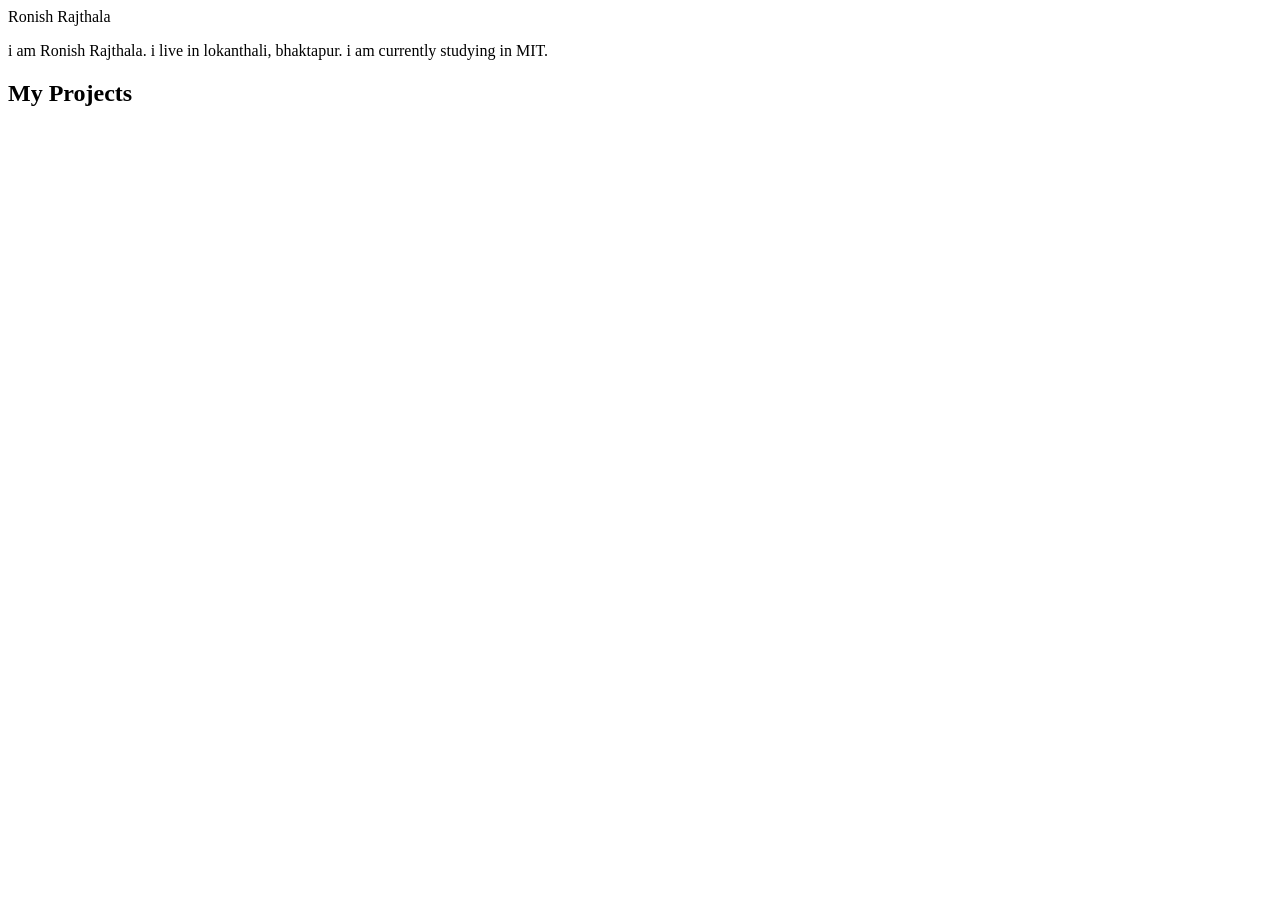
==== index.html @ 27f0df91 "my portfolio" ====
<html> 

<head>
    <title>My Web Page</title>
</head>
<body>
    <h1></h1>Ronish Rajthala
    <p>i am Ronish Rajthala. i live in lokanthali, bhaktapur. i am currently studying in MIT.</p>
    <h2>My Projects </h2>
</body>



</html>
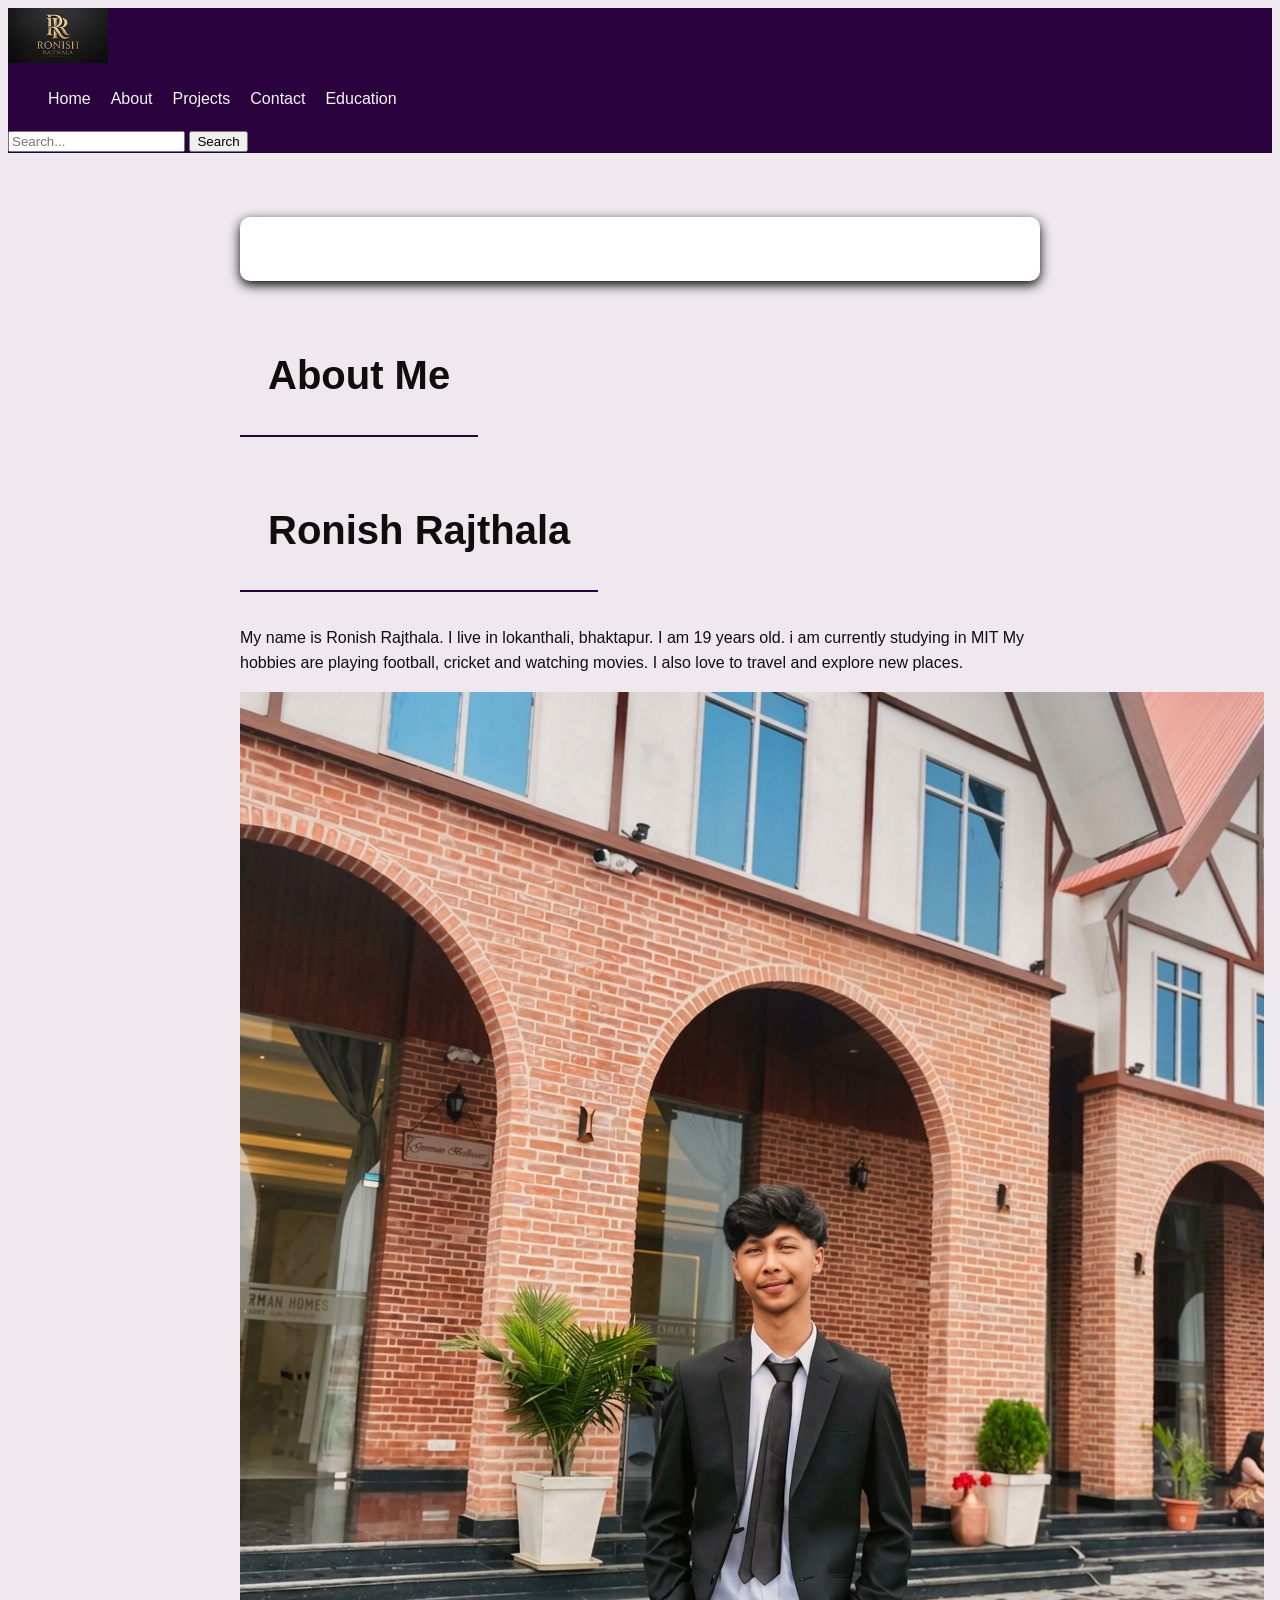
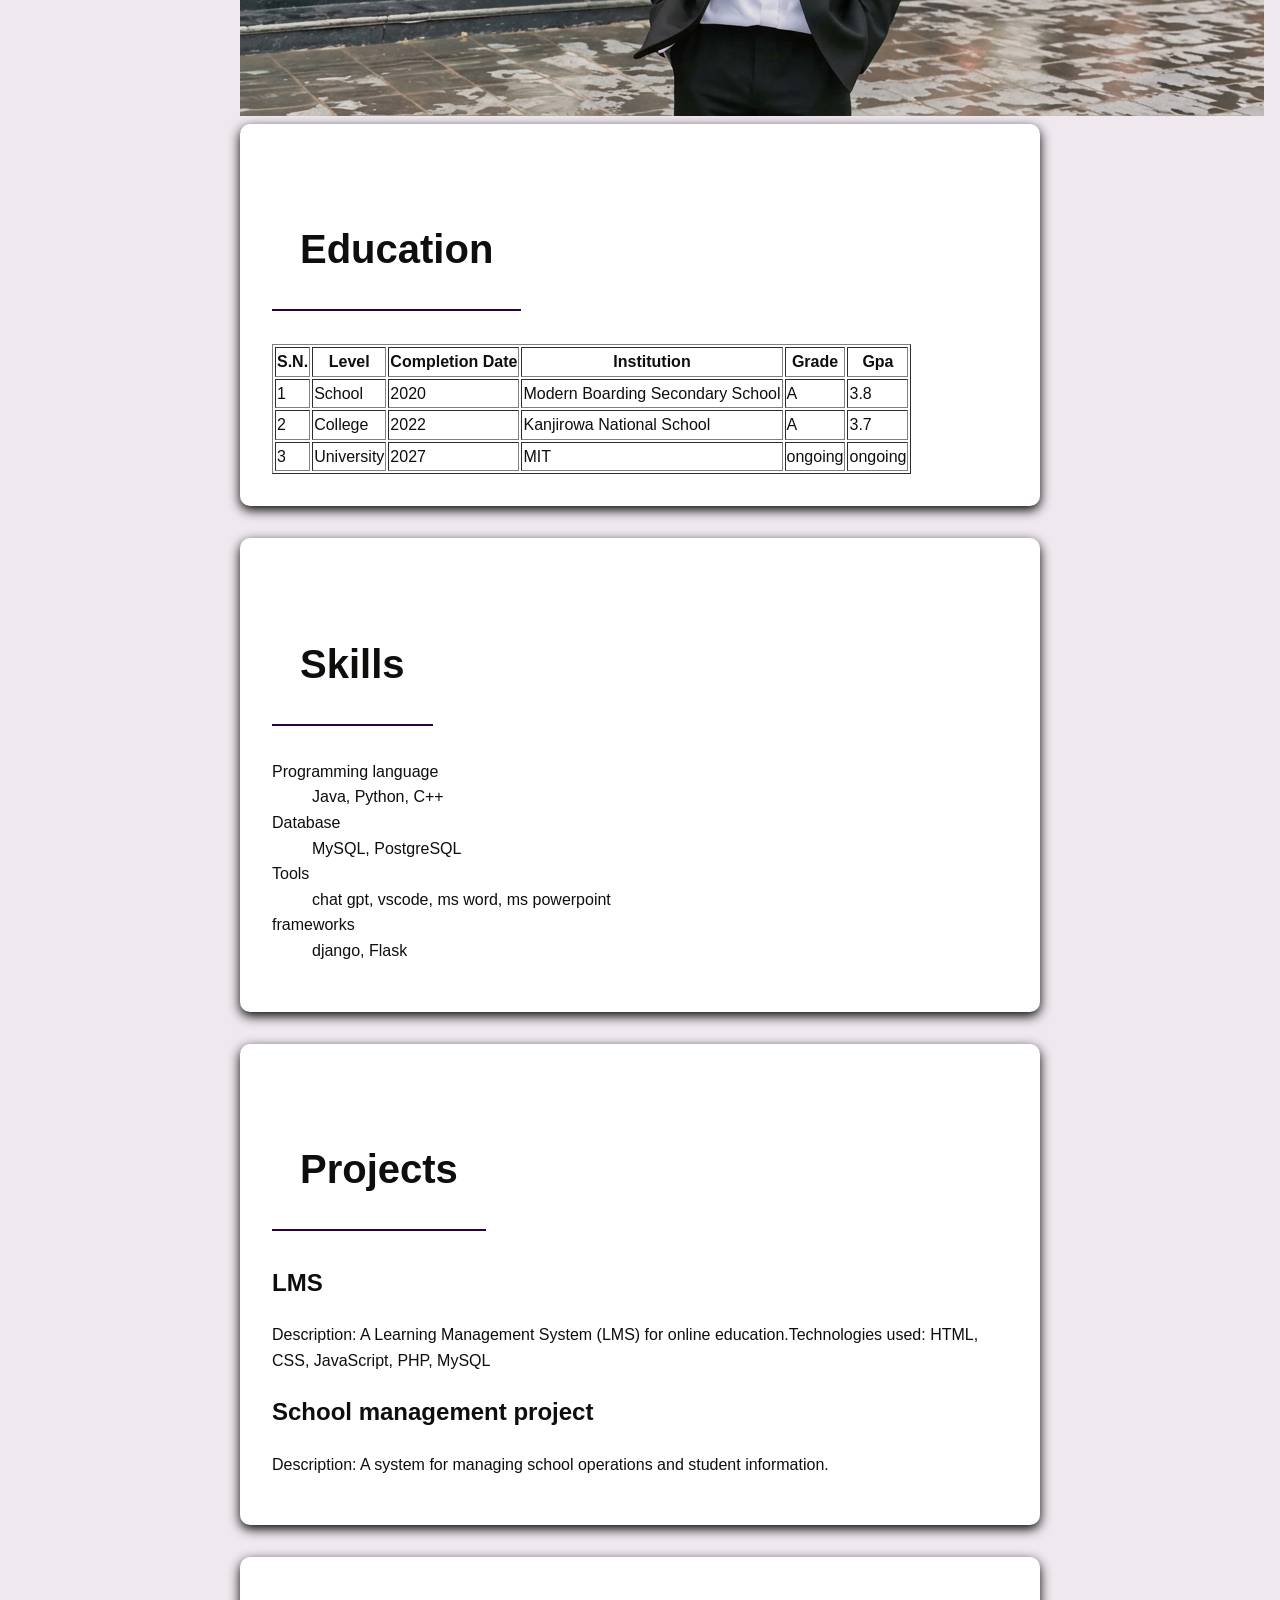
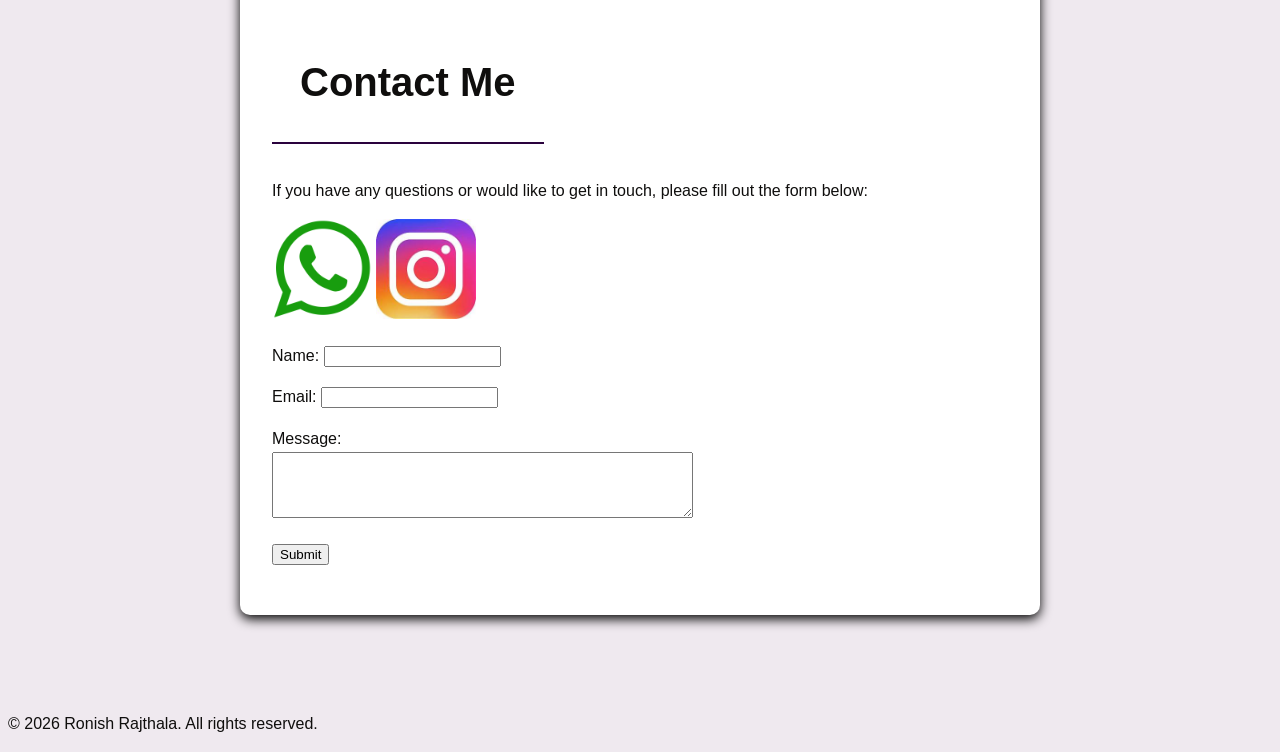
==== commit 3e76e815: "commit added" ====
--- a/index.html
+++ b/index.html
@@ -1,14 +1,171 @@
-<html> 
+<!DOCTYPE html>
+<html lang="en">
+<head>
+    <meta charset="UTF-8">
+    <meta name="viewport" content="width=device-width, initial-scale=1.0">
+<link rel="stylesheet" href="css/style.css">
+    <title>My Portfolio</title>
+</head>
+<body id="top">
 
-<head>
-    <title>My Web Page</title>
-</head>
-<body>
-    <h1></h1>Ronish Rajthala
-    <p>i am Ronish Rajthala. i live in lokanthali, bhaktapur. i am currently studying in MIT.</p>
-    <h2>My Projects </h2>
+    <header>
+        <div class="container">
+            <div class="logo">
+                <img src="images/logo.jpg" alt="Ronish rajthala Logo" width="100">
+            </div>
+
+            <div class="nav-bar">
+                <nav>
+                    <ul>
+                        <li><a href="#index">Home</a></li>
+                        <li><a href="#about">About</a></li>
+                        <li><a href="#projects">Projects</a></li>
+                        <li><a href="#contact">Contact</a></li>
+                        <li><a href="#education">Education</a></li>
+                    </ul>
+                 </nav>
+            </div>
+
+            <div class="search-bar">
+                <form action="search.php" method="get">
+                    <input type="text" name="query" placeholder="Search...">
+                    <button type="submit">Search</button>
+                </form>
+            </div>
+         </div>
+    </header>
+
+    <main>
+        <section id="about">
+            <div class="about-container"></div>
+                <div class="about-text">
+                <h1>About Me</h1>
+                <h1>Ronish Rajthala</h1>
+                <p>My name is Ronish Rajthala. I live in lokanthali, bhaktapur. I am 19 years old. i am currently
+                    studying in MIT
+                    My hobbies are playing football, cricket and watching movies. I also love to travel and explore new
+                    places.</p>
+                </div>
+                    <img src="images/profile.jpg" alt="Profile Image width="10"> 
+        
+            </div>
+        </section>
+                    
+        <section id="education">
+            <div class="education-container">
+                <h1>Education</h1>
+                    <table border="1">
+                        <thead>
+                            <tr>
+                                <th>S.N.</th>
+                                <th>Level</th>
+                                <th>Completion Date</th>
+                                <th>Institution</th>
+                                <th>Grade</th>
+                                <th>Gpa</th>
+                            </tr>
+                        </thead>
+                        <tbody>
+                            <tr>
+                                <td>1</td>
+                                <td>School</td>
+                                <td>2020</td>
+                                <td>Modern Boarding Secondary School</td>
+                                <td>A</td>
+                                <td>3.8</td>
+                            </tr>
+                            <tr>
+                                <td>2</td>
+                                <td>College</td>
+                                <td>2022</td>
+                                <td>Kanjirowa National School</td>
+                                <td>A</td>
+                                <td>3.7</td>
+                            </tr>
+                            <tr>
+                                <td>3</td>
+                                <td>University</td>
+                                <td>2027</td>
+                                <td>MIT</td>
+                                <td>ongoing</td>
+                                <td>ongoing</td>
+                            </tr>
+                        </tbody>
+                    </table>
+            </div>
+        </section>
+
+                 <section id="skills">
+                    <div class="skills-container">
+                        <h1>Skills</h1>
+                        <dl>
+                            <dt>Programming language</dt>
+                            <dd>Java, Python, C++</dd>
+                            <dt>Database</dt>
+                            <dd>MySQL, PostgreSQL</dd>
+                            <dt>Tools</dt>
+                            <dd>chat gpt, vscode, ms word, ms powerpoint</dd>
+                            <dt>frameworks</dt>
+                            <dd>django, Flask</dd>
+                        </dl>
+                    </div>
+                </section>
+                    <section id="projects">
+                        <div class="projects-container">
+                        <h1>Projects</h1>
+                        <article>
+                            <h2>LMS</h2>
+                            <p>Description: A Learning Management System (LMS) for online education.Technologies used:
+                                HTML, CSS, JavaScript, PHP, MySQL
+                            </p>
+                        </article>
+                        <article>
+                            <h2>School management project</h2>
+                            <p>Description: A system for managing school operations and student information.</p>
+                        </article>
+                        </div>                
+                    </section>
+                    <section id="contact">
+                        <div class="contact-container">
+                            <h1>Contact Me</h1>
+                            <p>If you have any questions or would like to get in touch, please fill out the form below:</p>
+                        
+                            <p>
+                            <a href="https://www.whatsapp.com/"><img src="images/whatsapp.png" alt="Ronish"
+                                    width="100"></a>
+                            <a href="https://www.instagram.com/"><img src="images/insta.jpg" alt="Ronish"
+                                    width="100"></a>
+                                    <p >
+                                     <form action="submit_form.php" method="post">
+                    <p>
+                        <label for="Username">Name:</label>
+                        <input type="text" id="Username" name="Username" required>
+                    </p>
+
+                    <p>
+                        <label for="Email">Email:</label>
+                        <input type="email" id="Email" name="Email" required>
+                    </p>
+
+                    <p>
+                        <label for="message">Message:</label><br>
+                        <textarea id="message" name="message" rows="4" cols="50" required></textarea>
+                    </p>
+
+                    <p>
+                        <input type="submit" value="Submit">
+                    </p>
+                </form>
+            </div>
+        </section>
+    </main>
+
+    <footer>
+        <p>&copy; 2026 Ronish Rajthala. All rights reserved.</p>
+    </footer>
+
 </body>
+</html>
 
 
 
-</html>
--- a/css/style.css
+++ b/css/style.css
@@ -0,0 +1,108 @@
+body{
+    background-color:rgb(239, 233, 239);
+    color: rgb(15, 14, 13);
+    font-family: Arial, sans-serif;
+    line-height: 1.6;
+}
+
+header{
+    background-color: rgb(42, 2, 61);
+    color: white;
+}
+.header .container {
+    display: flex;
+    justify-content: space-between;
+    padding: 10px 20px;
+    align-items: center;
+}
+
+nav ul {
+    list-style: none;
+    gap: 20px;
+    display: flex;
+}
+
+nav a {
+    text-decoration: none;
+    color: rgb(247, 244, 244);
+}
+
+nav a:hover {
+    color: blue;
+}
+h1, h2,{
+    color: rgb(42, 2, 61);
+}
+h1 {
+    border-bottom: 2px solid rgb(42, 2, 61);
+    padding: 0.7em;
+    width:fit-content;
+    font-size: 2.5rem;
+}
+main{
+    max-width: 800px;
+    margin: 2rem auto;
+    padding: 2rem;
+}
+
+.about-container,
+.projects-container,
+.skills-container,
+.contact-container,
+.education-container{
+
+    margin-bottom: 2rem;
+    max-width: 800px;
+    padding: 2rem;
+    background-color: #fff;
+    border-radius: 10px;
+    box-shadow: 0 4px 12px black;
+}
+.about_container{
+display: flex;
+gap: 5rem;
+justify-content: space-between;
+}
+
+.about_container img {
+border-radius: 50%;
+box-shadow: 0 8px 12px black;
+width:2%;
+
+}
+.project-container article{
+   background-color:rgb(117, 117, 152);
+   padding: 10px;
+   margin-bottom: 1px;
+   box-shadow: 0 4px 8px rgba(0, 0, 0, 0.1);
+   border-radius: 10px;
+}
+article a{
+    color: whitesmoke;
+    font-size: 1.2rem;
+    font-weight: bolder;
+    text-decoration: underline;
+}
+article a:hover{
+    color: gold;
+    text-decoration: underline;
+}
+.project-container article:hover{
+transform: translateY(-5px);
+}
+@media (max-width: 768px){
+    .header .container {
+        flex-direction: column;
+    }
+    nav ul {
+        flex-direction: column;
+   
+    }
+    .about_container{
+        flex-direction: column;
+
+    }
+
+    @media (min-width: 769px) and (max-width: 1024px){
+     
+    }
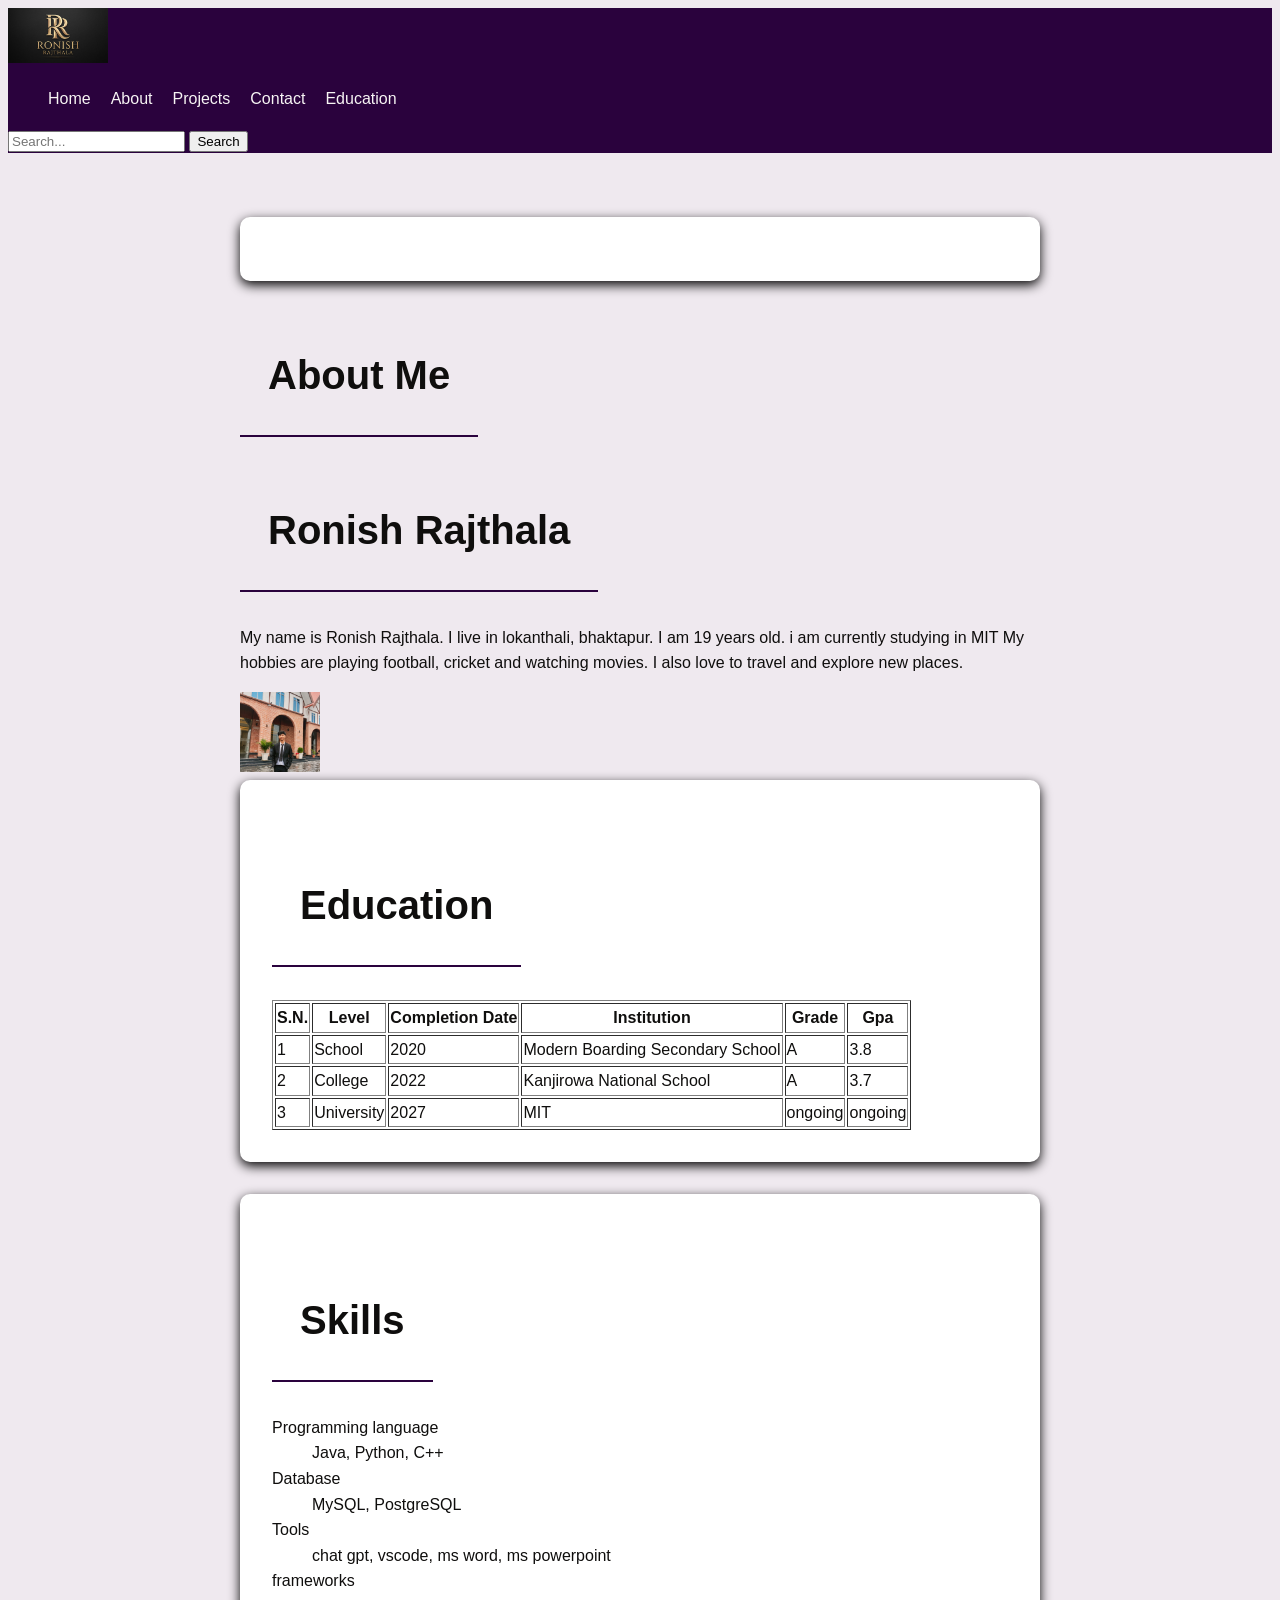
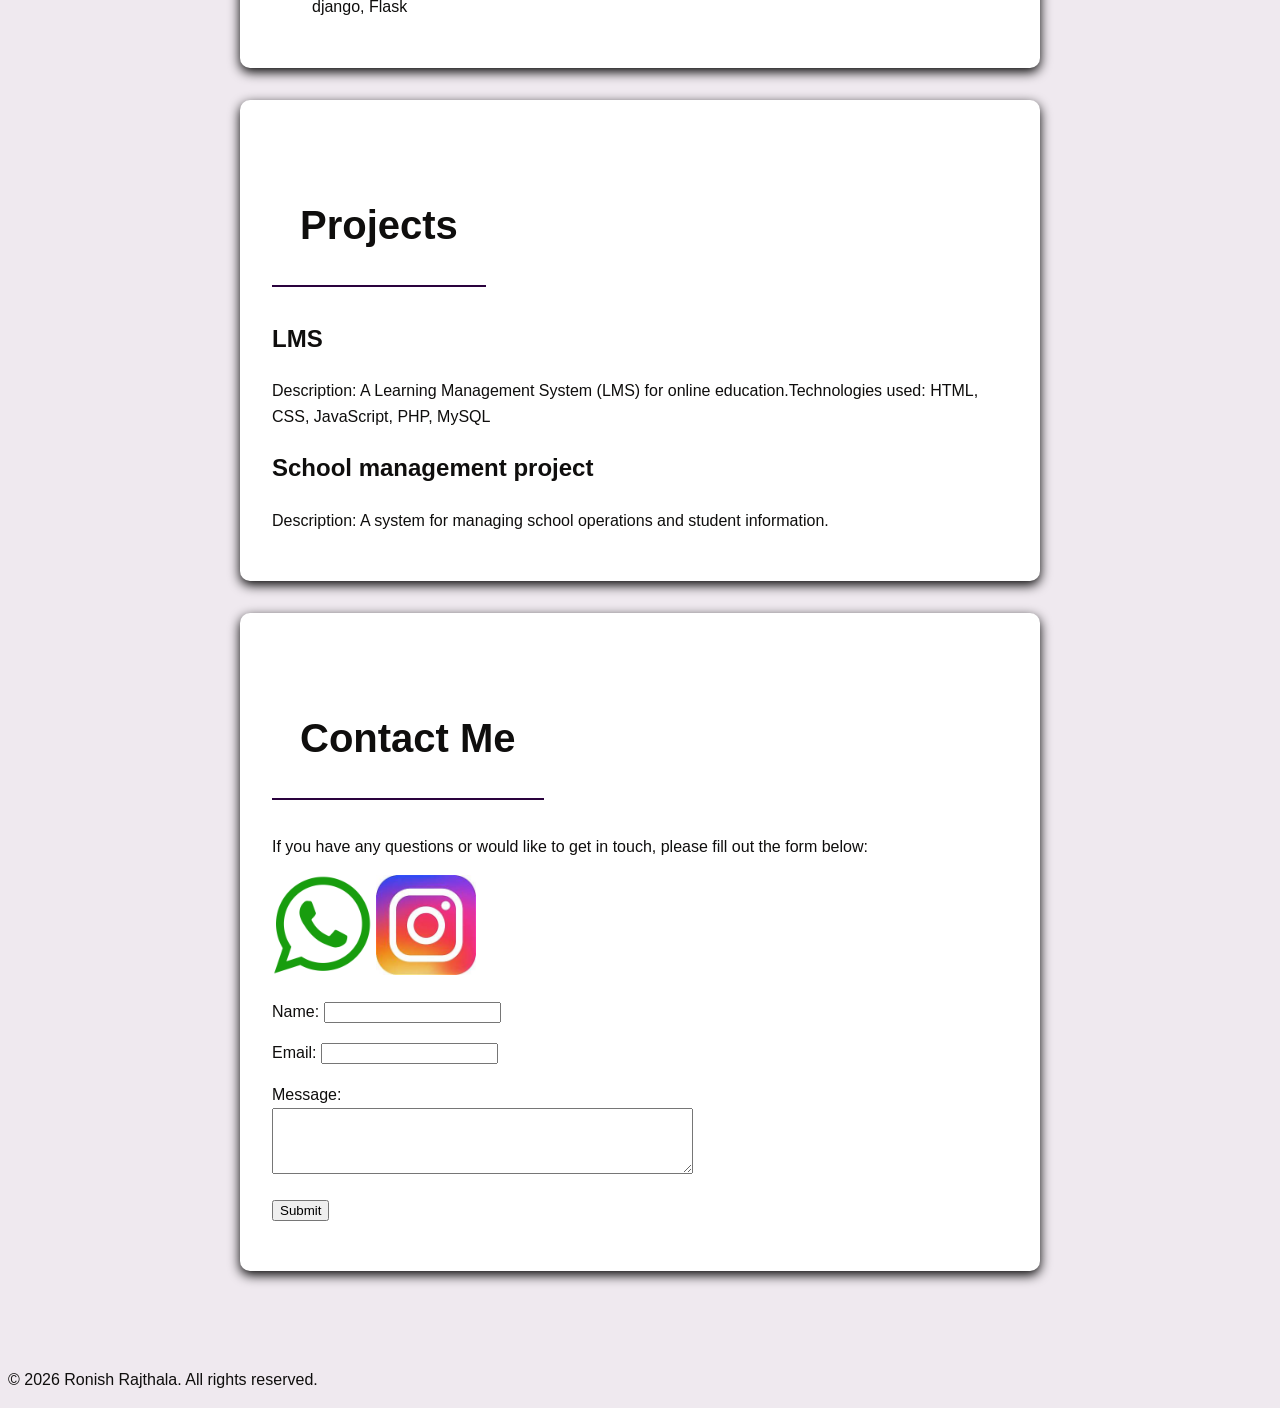
==== commit 0ea6082f: "commit added" ====
--- a/index.html
+++ b/index.html
@@ -46,7 +46,7 @@
                     My hobbies are playing football, cricket and watching movies. I also love to travel and explore new
                     places.</p>
                 </div>
-                    <img src="images/profile.jpg" alt="Profile Image width="10"> 
+                    <img src="images/profile.jpg" alt="Profile" Height="80" width="80" style="text-align: right">
         
             </div>
         </section>
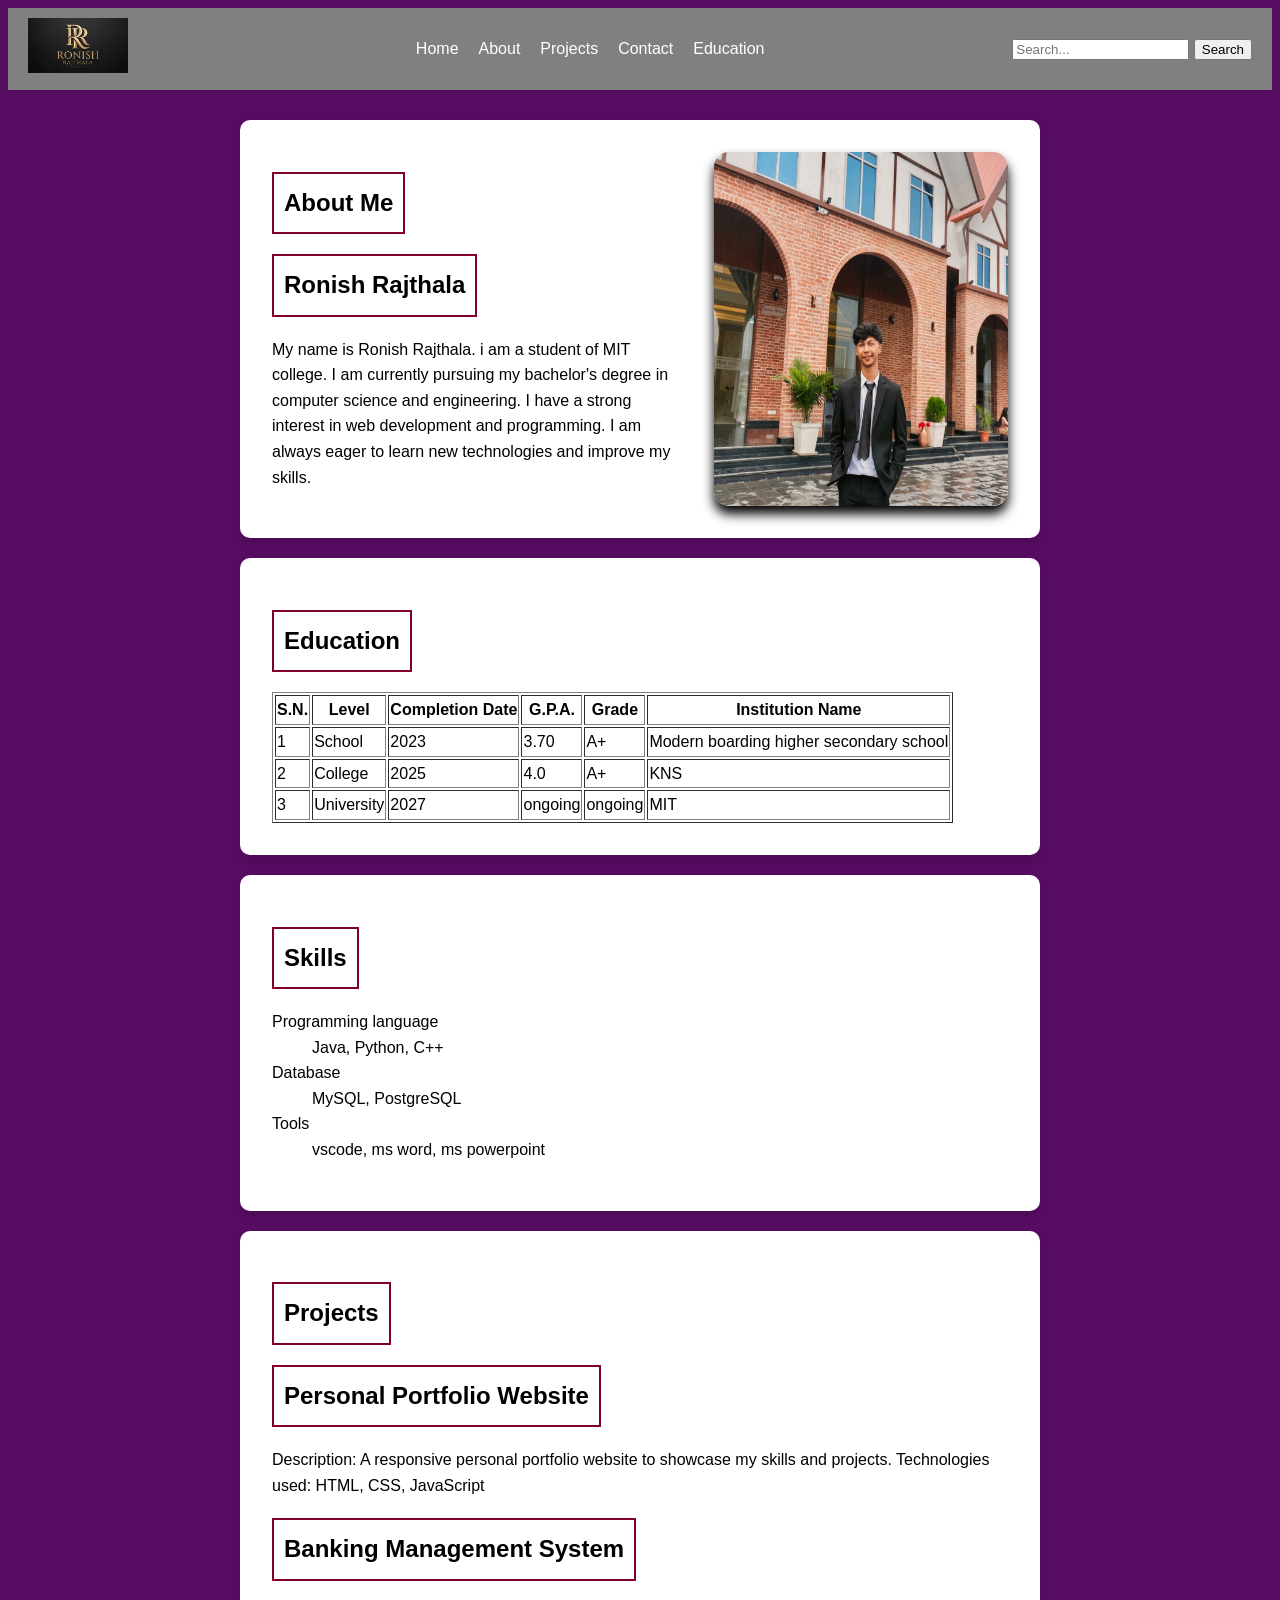
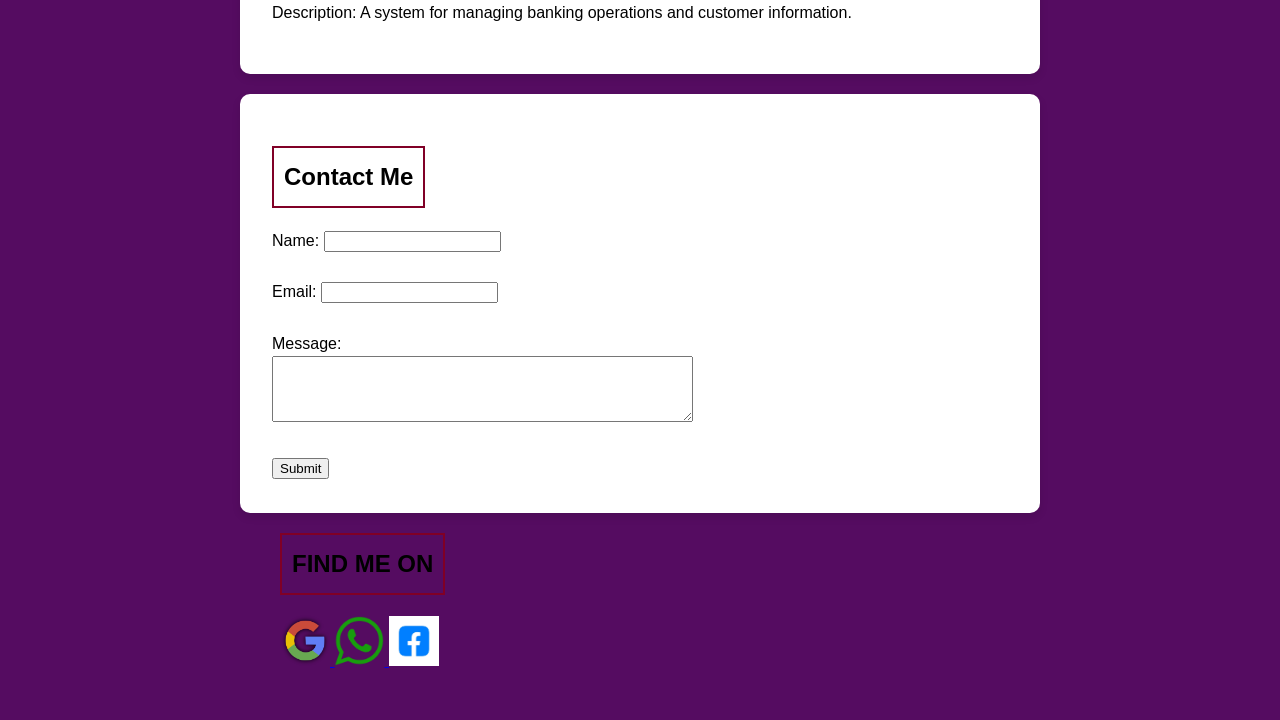
==== commit 64f5db0f: "push" ====
--- a/index.html
+++ b/index.html
@@ -1,19 +1,19 @@
 <!DOCTYPE html>
 <html lang="en">
+
 <head>
     <meta charset="UTF-8">
     <meta name="viewport" content="width=device-width, initial-scale=1.0">
-<link rel="stylesheet" href="css/style.css">
+    <link rel="stylesheet" href="css/style.css">
     <title>My Portfolio</title>
 </head>
-<body id="top">
 
+<body>
     <header>
-        <div class="container">
+        <div class="header-container">
             <div class="logo">
-                <img src="images/logo.jpg" alt="Ronish rajthala Logo" width="100">
+                <img src="images/logo.jpg" alt="Ronish Rajthala" width="100">
             </div>
-
             <div class="nav-bar">
                 <nav>
                     <ul>
@@ -23,149 +23,130 @@
                         <li><a href="#contact">Contact</a></li>
                         <li><a href="#education">Education</a></li>
                     </ul>
-                 </nav>
+
+                </nav>
             </div>
-
             <div class="search-bar">
-                <form action="search.php" method="get">
+                <form>
                     <input type="text" name="query" placeholder="Search...">
                     <button type="submit">Search</button>
-                </form>
             </div>
-         </div>
+            </form>
+        </div>
     </header>
-
     <main>
         <section id="about">
-            <div class="about-container"></div>
+            <div class="about-container">
                 <div class="about-text">
-                <h1>About Me</h1>
-                <h1>Ronish Rajthala</h1>
-                <p>My name is Ronish Rajthala. I live in lokanthali, bhaktapur. I am 19 years old. i am currently
-                    studying in MIT
-                    My hobbies are playing football, cricket and watching movies. I also love to travel and explore new
-                    places.</p>
+                    <h1>About Me</h1>
+                    <h2>Ronish Rajthala</h2>
+
+                    <p>My name is Ronish Rajthala. i am a student of MIT college. I am currently pursuing my bachelor's
+                        degree in computer science and engineering. I have a strong interest in web development and
+                        programming. I am always eager to learn new technologies and improve my skills.
+                    </p>
                 </div>
-                    <img src="images/profile.jpg" alt="Profile" Height="80" width="80" style="text-align: right">
-        
-            </div>
-        </section>
-                    
-        <section id="education">
-            <div class="education-container">
-                <h1>Education</h1>
-                    <table border="1">
-                        <thead>
-                            <tr>
-                                <th>S.N.</th>
-                                <th>Level</th>
-                                <th>Completion Date</th>
-                                <th>Institution</th>
-                                <th>Grade</th>
-                                <th>Gpa</th>
-                            </tr>
-                        </thead>
-                        <tbody>
-                            <tr>
-                                <td>1</td>
-                                <td>School</td>
-                                <td>2020</td>
-                                <td>Modern Boarding Secondary School</td>
-                                <td>A</td>
-                                <td>3.8</td>
-                            </tr>
-                            <tr>
-                                <td>2</td>
-                                <td>College</td>
-                                <td>2022</td>
-                                <td>Kanjirowa National School</td>
-                                <td>A</td>
-                                <td>3.7</td>
-                            </tr>
-                            <tr>
-                                <td>3</td>
-                                <td>University</td>
-                                <td>2027</td>
-                                <td>MIT</td>
-                                <td>ongoing</td>
-                                <td>ongoing</td>
-                            </tr>
-                        </tbody>
-                    </table>
+                <img src="images/profile.jpg" alt="Profile Image">
             </div>
         </section>
 
-                 <section id="skills">
-                    <div class="skills-container">
-                        <h1>Skills</h1>
-                        <dl>
-                            <dt>Programming language</dt>
-                            <dd>Java, Python, C++</dd>
-                            <dt>Database</dt>
-                            <dd>MySQL, PostgreSQL</dd>
-                            <dt>Tools</dt>
-                            <dd>chat gpt, vscode, ms word, ms powerpoint</dd>
-                            <dt>frameworks</dt>
-                            <dd>django, Flask</dd>
-                        </dl>
-                    </div>
-                </section>
-                    <section id="projects">
-                        <div class="projects-container">
-                        <h1>Projects</h1>
-                        <article>
-                            <h2>LMS</h2>
-                            <p>Description: A Learning Management System (LMS) for online education.Technologies used:
-                                HTML, CSS, JavaScript, PHP, MySQL
-                            </p>
-                        </article>
-                        <article>
-                            <h2>School management project</h2>
-                            <p>Description: A system for managing school operations and student information.</p>
-                        </article>
-                        </div>                
-                    </section>
-                    <section id="contact">
-                        <div class="contact-container">
-                            <h1>Contact Me</h1>
-                            <p>If you have any questions or would like to get in touch, please fill out the form below:</p>
-                        
-                            <p>
-                            <a href="https://www.whatsapp.com/"><img src="images/whatsapp.png" alt="Ronish"
-                                    width="100"></a>
-                            <a href="https://www.instagram.com/"><img src="images/insta.jpg" alt="Ronish"
-                                    width="100"></a>
-                                    <p >
-                                     <form action="submit_form.php" method="post">
-                    <p>
-                        <label for="Username">Name:</label>
-                        <input type="text" id="Username" name="Username" required>
-                    </p>
+        <section id="education">
+            <div class="education-container">
+                <h2>Education</h2>
+                <table border="1">
+                    <thead>
+                        <tr>
+                            <th>S.N.</th>
+                            <th>Level</th>
+                            <th>Completion Date</th>
+                            <th>G.P.A.</th>
+                            <th>Grade</th>
+                            <th>Institution Name</th>
+                        </tr>
+                    </thead>
+                    <tbody>
+                        <tr>
+                            <td>1</td>
+                            <td>School</td>
+                            <td>2023</td>
+                            <td>3.70</td>
+                            <td>A+</td>
+                            <td>Modern boarding higher secondary school</td>
+                        </tr>
+                        <tr>
+                            <td>2</td>
+                            <td>College</td>
+                            <td>2025</td>
+                            <td>4.0</td>
+                            <td>A+</td>
+                            <td>KNS</td>
+                        </tr>
+                        <tr>
+                            <td>3</td>
+                            <td>University</td>
+                            <td>2027</td>
+                            <td>ongoing</td>
+                            <td>ongoing</td>
+                            <td>MIT</td>
 
-                    <p>
-                        <label for="Email">Email:</label>
-                        <input type="email" id="Email" name="Email" required>
-                    </p>
-
-                    <p>
-                        <label for="message">Message:</label><br>
-                        <textarea id="message" name="message" rows="4" cols="50" required></textarea>
-                    </p>
-
-                    <p>
-                        <input type="submit" value="Submit">
-                    </p>
-                </form>
+                </table>
             </div>
         </section>
-    </main>
 
-    <footer>
-        <p>&copy; 2026 Ronish Rajthala. All rights reserved.</p>
-    </footer>
+        <section id="skills">
+            <div class="skills-container">
+                <h2>Skills</h2>
+                <dl>
+                    <dt>Programming language</dt>
+                    <dd>Java, Python, C++</dd>
+                    <dt>Database</dt>
+                    <dd>MySQL, PostgreSQL</dd>
+                    <dt>Tools</dt>
+                    <dd>vscode, ms word, ms powerpoint</dd>
+                </dl>
+            </div>
+        </section>
+        <section id="projects">
+            <div class="projects-container">
+                <h2>Projects</h2>
+                <article>
+                    <h2>Personal Portfolio Website</h2>
+                    <p>Description: A responsive personal portfolio website to showcase my skills and projects.
+                        Technologies used: HTML, CSS, JavaScript</p>
+                </article>
+                <article>
+                    <h2>Banking Management System</h2>
+                    <p>Description: A system for managing banking operations and customer information.
+                    </p>
+                </article>
+            </div>
+        </section>
+       
+
+        <section id="contact">
+            <div class="contact-container">
+                <h2>Contact Me</h2>
+                <form action="submit_form.php" method="post">
+                    <label for="name">Name:</label>
+                    <input type="text" id="name" name="name" required><br><br>
+                    <label for="email">Email:</label>
+                    <input type="email" id="email" name="email" required><br><br>
+                    <label for="message">Message:</label><br>
+                    <textarea id="message" name="message" rows="4" cols="50" required></textarea><br><br>
+                    <input type="submit" value="Submit">
+                </form>
+        </section>
+
+
+        <ul>
+            <h2>FIND ME ON</h2>
+            <a href="https://www.google.com/" target="_blank">
+                <img src="images/google.png" alt="Google" width="50">
+                <a href="https://www.whatsapp.com/" target="_blank">
+                    <img src="images/whatsapp.png" alt="whatsapp" width="50">
+                    <a href="https://www.facebook.com/" target="_blank">
+                        <img src="images/facebook.jpg" alt="facebook" width="50">
 
 </body>
-</html>
 
-
-
+</html>
--- a/css/style.css
+++ b/css/style.css
@@ -1,108 +1,137 @@
-body{
-    background-color:rgb(239, 233, 239);
-    color: rgb(15, 14, 13);
+body {
+    background-color: rgba(79, 4, 92, 0.966);
+    color: black;
     font-family: Arial, sans-serif;
     line-height: 1.6;
 }
 
-header{
-    background-color: rgb(42, 2, 61);
-    color: white;
+header {
+    background-color: gray; 
+    color: grayslate;
 }
-.header .container {
+
+.header-container {
     display: flex;
     justify-content: space-between;
+    align-items: center;
     padding: 10px 20px;
-    align-items: center;
 }
 
 nav ul {
+    display: flex;
+    gap: 20px;
     list-style: none;
-    gap: 20px;
-    display: flex;
 }
 
 nav a {
     text-decoration: none;
-    color: rgb(247, 244, 244);
+    color: white;
 }
 
 nav a:hover {
     color: blue;
 }
-h1, h2,{
-    color: rgb(42, 2, 61);
+
+h1,
+h2,
+h3 {
+    color: black;
 }
+
+h2,
 h1 {
-    border-bottom: 2px solid rgb(42, 2, 61);
-    padding: 0.7em;
-    width:fit-content;
-    font-size: 2.5rem;
+    border: 2px solid rgb(128, 0, 38);
+    padding: 10px;
+    width: fit-content;
 }
-main{
+
+main {
     max-width: 800px;
-    margin: 2rem auto;
-    padding: 2rem;
+    margin: 20px auto;
+    padding: 10px;
 }
 
 .about-container,
-.projects-container,
 .skills-container,
 .contact-container,
-.education-container{
-
-    margin-bottom: 2rem;
-    max-width: 800px;
+.projects-container,
+.education-container {
+    background-color: white;
+    color: black;
     padding: 2rem;
-    background-color: #fff;
     border-radius: 10px;
-    box-shadow: 0 4px 12px black;
-}
-.about_container{
-display: flex;
-gap: 5rem;
-justify-content: space-between;
+    box-shadow: 0 4px 8px rgba(0, 0, 0, 0.1);
+    margin-bottom: 20px;
 }
 
-.about_container img {
-border-radius: 50%;
-box-shadow: 0 8px 12px black;
-width:2%;
+.about-container {
+    display: flex;
+    gap: 2rem;
+    justify-content: space-between;
 
 }
-.project-container article{
-   background-color:rgb(117, 117, 152);
-   padding: 10px;
-   margin-bottom: 1px;
-   box-shadow: 0 4px 8px rgba(0, 0, 0, 0.1);
-   border-radius: 10px;
+
+.about-container img {
+    width: 40%;
+    border-radius: 15px;
+    box-shadow: 0 8px 12px black;
 }
-article a{
+
+.project-container article {
+    background-color: rgb(117, 117, 152);
+    padding: 10px;
+    margin-bottom: 1px;
+    box-shadow: 0 4px 8px rgba(0, 0, 0, 0.1);
+    border-radius: 10px;
+}
+
+article a {
     color: whitesmoke;
     font-size: 1.2rem;
     font-weight: bolder;
     text-decoration: underline;
 }
-article a:hover{
+
+article a:hover {
     color: gold;
     text-decoration: underline;
 }
-.project-container article:hover{
-transform: translateY(-5px);
+
+.project-container article:hover {
+    transform: translateY(-5px);
 }
-@media (max-width: 768px){
-    .header .container {
+
+@media(max-width: 768px) {
+    .header-container {
         flex-direction: column;
+        
     }
     nav ul {
         flex-direction: column;
-   
+  
     }
-    .about_container{
+    .education-container {
+        overflow-x: auto;
+    }
+}
+
+
+
+@media (max-width: 768px) {
+
+    .about-container {
         flex-direction: column;
-
+        align-items: center;
     }
-
-    @media (min-width: 769px) and (max-width: 1024px){
-     
-    }+    .about-container img {
+        width: 60%;
+    }
+}
+@media (min-width: 769px) and (max-width: 1024px) {
+    .header-container {
+        flex-direction: column;
+    }
+    .about-container {
+        flex-direction: column;
+    }
+}
